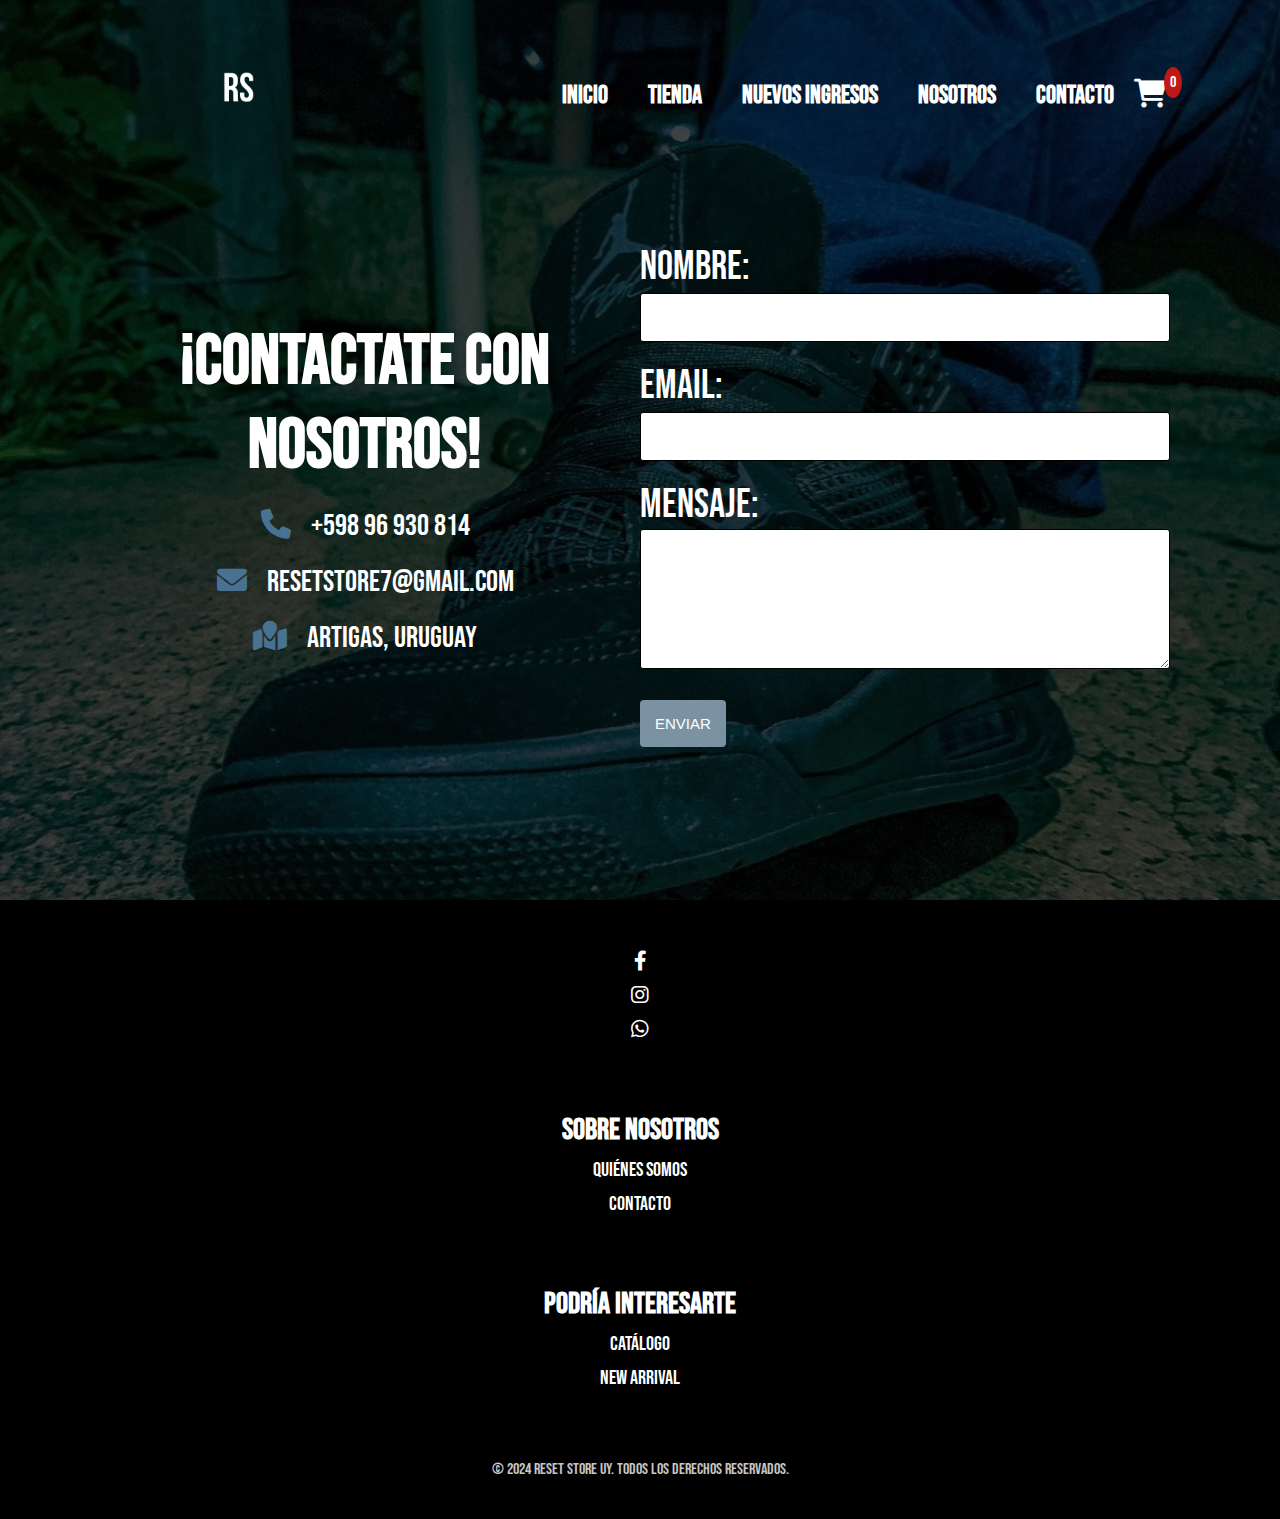
==== pages/contacto.html @ 3ccd3a62 "Primer commit" ====
<!DOCTYPE html>
<html lang="es">

<head>

    <meta charset="UTF-8">
    <meta name="viewport" content="width=device-width, initial-scale=1.0">

    <!-- google fonts que voy a utilizar para la página -->

    <link rel="preconnect" href="https://fonts.googleapis.com">
    <link rel="preconnect" href="https://fonts.gstatic.com" crossorigin>
    <link href="https://fonts.googleapis.com/css2?family=Bebas+Neue&family=Poppins:wght@300;400;700&display=swap" rel="stylesheet">

    <!-- font awesome desde el CDN -->

    <link rel="stylesheet" href="https://cdnjs.cloudflare.com/ajax/libs/font-awesome/6.0.0-beta3/css/all.min.css">

    <!-- link de mi css -->

    <link rel="stylesheet" href="../css/styles.css">

    <!-- link de mi css responsive -->

    <link rel="stylesheet" href="./css/responsive.css">

    <!-- link de mi script -->

    <script defer src="../js/script.js"></script>

    <title> Contáctanos </title>

</head>

<body>

    <!-- banner principal -->

    <header class="header">

        <!-- logo -->

        <div class="menu container"> 
            
            <a href="../index.html"> 
                <img src="../img/img-logo-reset-store.png" width="185px" alt="Logo de nombre Reset Store, en color blanco que identifica el logotipo de la marca"> <!-- el alt de la img se completa con la descripción más acertada/completa de la img -->
            </a>

            <input type="checkbox" id="menu">
            <label for="menu">
            <img src="../img/img-menu.png" class="menu-icono" alt="">
            </label>

            <!-- menú de navegación --> 

            <nav class="navbar">

                <!-- lista desordenada -->
                
                <ul>
                    <li>
                        <!-- enlace Inicio -->
                        <a href="../index.html"> Inicio </a>
                    </li>
    
                    <li>
                        <!-- enlace Tienda -->
                        <a href="../pages/tienda.html"> Tienda </a>
                    </li>
    
                    <li>
                        <!-- enlace Nuevos ingresos -->
                        <a href="../pages/nuevos-ingresos.html"> NUEVOS INGRESOS </a>
                    </li>
    
                    <li>
                        <!-- enlace Nosotros -->
                        <a href="../pages/nosotros.html"> Nosotros </a>
                    </li>
    
                    <li>
                        <!-- enlace Contacto -->
                        <a href="../pages/contacto.html"> Contacto </a>
                    </li>
                </ul>

                <div class="cart-icon-container">

                    <!-- ícono del carrito -->
        
                        <i id="cart-icon" class="fas fa-shopping-cart"></i>
                        <span id="cart-count"> 0 </span>
                </div>

            </nav>

        </div>

        <div class="header-content-contacto container">

            <!-- contenido principal del html -->

            <main>

                <div class="container-form">

                    <div class="info-form">

                        <h1 class="titulo-contacto"> ¡Contactate con nosotros! </h1>
    
                        <a href="https://api.whatsapp.com/message/IIT5YAPW5GZEE1?autoload=1&app_absent=0"> <i class="fa fa-phone"> </i> +598 96 930 814 </a>
    
                        <a href=""> <i class="fa fa-envelope"> </i> resetstore7@gmail.com </a>
    
                        <a href="https://maps.app.goo.gl/jK5aQZffdUs1JpQx5"> <i class="fa fa-map-marked"> </i> Artigas, Uruguay </a>
    
                    </div>
    
            
                    <!-- formulario de contacto -->
            
                    <form action="/submit" method="post">

                        <label class="nombre-formulario" for="nombre">Nombre:</label>
                        <input class="text-area-nombre" type="text" name="" id="">
            
                        <label class="email-formulario" for="email">Email:</label>
                        <input class="text-area-email" type="email" name="" id="">
            
                        <label class="mensaje-formulario" for="mensaje">Mensaje:</label>
                        <textarea class="text-area-mensaje" name="mensaje" id="mensaje"></textarea>
            
                        <input class="enviar-formulario" type="submit" value="Enviar">

                    </form>

                </div>

            </main>    
        
        </div>

    </header>
       
    <!-- pie de página -->

    <footer class="footer">

        <div class="footer-content container">

            <!-- nuestras redes sociales -->

            <div class="reset-store-social-media">
                <ul>
                    <li><a href="https://www.facebook.com/Resetstor3?mibextid=ZbWKwL" target="_blank"><i class="fab fa-facebook-f"></i></a></li>
                    <li><a href="https://www.instagram.com/resetstor3/" target="_blank"><i class="fab fa-instagram"></i></a></li>
                    <li><a href="https://api.whatsapp.com/message/IIT5YAPW5GZEE1?autoload=1&app_absent=0" target="_blank"><i class="fab fa-whatsapp"></i></a></li>
                </ul>
            </div>
    
            <!-- información de Reset Store -->

            <div class="reset-store-info">
                <h3> Sobre Nosotros </h3>
                <ul>
                    <li><a href="../pages/nosotros.html"> Quiénes somos </a></li>
                    <li><a href="../pages/contacto.html"> Contacto </a></li>
                </ul>
            </div>

            <!-- apartado de otros datos de interés para el usuario -->

            <div class="reset-store-you">
                <h3> Podría interesarte </h3>
                <ul>
                    <li><a href="../pages/tienda.html"> Catálogo </a></li>
                    <li><a href="../pages/nuevos-ingresos.html"> New arrival </a></li>
                </ul>
            </div>


            <!-- todos los derechos reservados -->

            <div class="reset-store-copyright">
                <p>&copy; 2024 Reset Store UY. Todos los derechos reservados. </p>
            </div>

        </div>

    </footer>

</body>

</html>
---- css/styles.css ----
/* Reset de CSS */

* {
    margin: 0;
    padding: 0;
    box-sizing: border-box;
    text-decoration: none;
    list-style: none;
}

/* Selector + propiedad + valor 
  
      selector{
          propiedad: valor;
      }
  
*/

/* aplicar estilos para el body general */

body {
    justify-content: center; 
    align-items: center;
    text-align: center;
    font-family: "Bebas Neue", sans-serif;
    font-weight: 400;
    font-style: normal;
    min-height: 100vh;
}









/* estilos para el menú */

.menu {
    position: absolute;
    top: 0;
    left: 0;
    right: 0;
    display: flex;
    align-items: center;
    justify-content: space-around;
}

.menu .navbar ul li {
    position: relative;
    float: left;
}

.menu .navbar ul li a {
    font-size: 25px;
    padding: 20px;
    color: #FFFFFF;
    display: block;
    font-weight: 700;
}

.menu .navbar ul li a:hover {
    color: #7B92A2;
}

#menu {
    display: none;
}

.menu-icono {
    width: 30px;
}

.menu label {
    cursor: pointer;
    display: none;
}










/* estilos para el container */

.container {
    max-width: 1200px;
    margin: 0 auto;
}











/* estilos para el carrito de compras */

.cart-icon-container { 
    position: relative;
    display: flex;
    margin: 20px;
    justify-content: space-between;
    align-items: center;
}

.cart-icon-container a span {
    left: 25px;
    margin: 4px;
    padding: 5px;
    border-radius: 5px 5px 5px 5px;
}

#cart-icon {
    font-size: 1.8rem;
    color: white;
    cursor: pointer;
}

#cart-count {
    position: absolute;
    top: -13px;
    right: -48px;
    background-color: rgb(192, 23, 23);
    color: white;
    border-radius: 90%;
    padding: 6px;
    font-size: 1rem;
}

/* estilos para el carrito de compras - interacción; agregar, sacar productos, etc */

.contenedor-carrito {
    width: 400px;
    height: auto;
    background-color: rgb(0, 0, 0);
    position: absolute ;
    top: 80px;
    right: 10px;
    display: none;
    border-radius: 10px;
}

.contenedor-carrito .mostrar-carrito {
    display: block;
}

.listado-carrito {
    width: 100%;
    border-radius: 10px;
    overflow: hidden;
}

.info-carrito {
    width: 100%;
    height: 100px;
    display: flex;
    border-bottom: 2px solid gray;
}

.foto-carrito {
    width: 80px;
    height: 80%;
    display: block;
    margin: auto;
}

.foto-carrito img {
    width: 100%;
    height: 90%;
    padding-top: 3px;
    object-fit: contain;
}

.titulo-carrito {
    width: 270px;
    height: 100%;
    margin: auto;
    display: flex;
    flex-direction: column;
    align-items: center;
    justify-content: center;
}

.articulo {
    font-size: 20px;
    text-align: center;
    margin-bottom: 10px;
    color: #FFFFFF;
}

.precio {
    font-size: 20px;
    margin-right: 10px;
    color: #FFFFFF;
}

.cantidad {
    font-size: 15px;
    width: 45px;
    padding: 3px;
}

.quitar-articulo {
    width: 40px;
    min-height: 40px;
    display: block;
    padding: 5px;
    cursor: pointer;
    margin-right: 20px;
    margin: auto;
}

.quitar-articulo img {
    width: 100%;
    height: 100%;
    border-radius: 50px;
    filter: invert(1);
}

.quitar-articulo img:hover {
    background-color: rgba(0,0,0,0.2);
}

.total-carrito {
    display: flex;
    justify-content: center;
    align-items: center;
    margin-top: 5px;
    padding-bottom: 10px;
    color: #FFFFFF;

}

.proceder-pago {
    display: flex;
    justify-content: center;
    margin-top: 5px;
    padding-bottom: 10px;
}

.proceder-pago a {
    font-size: 17px;
    margin-top: 5px;
    color: #FFFFFF;
}













/* estilos para el header */

.header {
    background-image: linear-gradient(rgba(0,0,0,0.7), rgba(0,0,0,0.7)), url(../img/img-bg-index.jpg);
    background-position: center bottom;
    background-repeat: no-repeat;
    background-size: cover;
    min-height: 100vh;
    display: flex;
    align-items: center;
    justify-content: center;
    text-align: center;
}

/* estilos para el cotnenido del header - index */

.header-content-index {
    color: #FFFFFF;
}

.header-content-index h1 {
    font-size: 70px;
}

.header-content-index p {
    font-size: 35px;
    padding: 25px 40px;
    margin-bottom: 10px;
    display: grid;
}

/* estilos para el contenido del header - tienda */

.header-content-tienda {
    color: #FFFFFF;
    font-size: 35px;
    margin-bottom: 10px;
    padding: 25px 40px;
}

/* estilos para el contenido del header - nuevos ingresos */

.header-content-new {
    color: #FFFFFF;
}

.header-content-new h1 {
    font-size: 70px;
}

.header-content-new .subtitulo-nuevos-ingresos {
    font-size: 35px;
}

/* estilos para el contenido del header - nosotros */

.header-content-nosotros {
    display: flex;
    flex-direction: column;
    gap: 20px;
    color: #FFFFFF;
    justify-content: center; 
    align-items: center; 
    text-align: center;
}

.header-content-nosotros h1 {
    font-size: 70px;
}

.header-content-nosotros p {
    font-size: 35px;
}

/* estilos para el contenido del header - contacto */

.header-content-contacto {
    color: #FFFFFF;
    font-size: 35px;
}











/* estilos del apartado de destacados - index */

.destacados {
    display: grid; /* la clase .destacados utiliza CSS Grid para organizar los productos en un número variable de columnas */
    grid-template-columns: repeat(auto-fill, minmax(250px, 1fr)); /* utilización de grid, esto permite que las tarjetas de productos se ajusten a diferentes tamaños de pantalla */
    gap: 20px;
    padding: 20px;
    justify-items: center;
}

.titulo-destacados {
   font-size: 2rem;
   text-align: center;
   margin-bottom: 20px;
}

/* estilos de cada producto de la sección de destacados */

.producto {
    background-color: white;
    border-radius: 8px;
    box-shadow: 0 4px 8px rgba(0, 0, 0, 0.1);
    overflow: hidden;
    text-align: center;
    transition: transform 0.3s ease, box-shadow 0.3s ease;
    width: 100%;
}

.producto img {
    width: 100%;
    height: 200px;
    object-fit: cover;
}

/* título del producto */

.producto h3 {
    font-size: 1.80rem;
    margin: 15px 0;
}

/* precio del producto */

.producto .precio {
    font-size: 1.55rem;
    padding: 10px;
    color: #000000;
    font-weight: bold;
}

/* botón de compra del producto */

.producto .comprar {
    background-color: #487292;
    color: white;
    border: none;
    padding: 10px;
    width: 100%;
    font-size: 1.20rem;
    cursor: pointer;
    transition: background-color 0.3s;
}

.producto .comprar:hover {
    background-color: #1c71aa;
}

/* efecto al pasar el ratón sobre un producto de la sección de destacados - index */

.producto:hover {
    transform: translateY(-5px);
    box-shadow: 0 8px 16px rgba(0, 0, 0, 0.15);
}











/* estilo para el formulario de contacto - contacto */

.container-form {
    width: 100%;
    padding: 20px;
    max-width: 1100px;
    margin: auto;
    display: flex;
    justify-content: space-between; 
    align-items: center; 
    gap: 20px;
    margin-top: 90px;
}

.container-form h1 {
    margin-bottom: 15px;
}

.container-form a {
    font-size: 30px;
    display: inline-block;
    text-decoration: none;
    width: 100%;
    margin-bottom: 15px;
    color: #FFFFFF;
    font-weight: 500;
}

.container-form a i {
    color:#487292;
    margin-right: 15px;
}

.container-form form .text-area-nombre, .text-area-email, .text-area-mensaje {
    width: 100%;
    padding: 15px 10px;
    font-size: 15px;
    border: 1px solid;
    margin-bottom: 20px;
    border-radius: 3px;
    outline: 0px;
}

.container-form form .text-area-mensaje {
    max-width: 530px;
    min-width: 530px;
    min-height: 140px;
    max-height: 150px;
}

.container-form .enviar-formulario {
    display: flex;
    color: #FFFFFF;
    font-size: 15px;
    text-transform: uppercase;
    padding: 15px;
    border: none;
    outline: 0px;
    background: #7B92A2;
    color: #FFFFFF;
    border-radius: 4px;
    cursor: pointer;
    transition: all 300ms ease;
}

.container-form .enviar-formulario:hover {
    background: #000000;
}

.nombre-formulario {
    display: flex;
    color: #FFFFFF;
    font-size: 40px;
}

.email-formulario {
    display: flex;
    color: #FFFFFF;
    font-size: 40px;
}

.mensaje-formulario {
    display: flex;
    color: #FFFFFF;
    font-size: 40px;
}













/* estilos para el main - apartado inicio */

main .titulo-inicio {
    font-size: 55px;
    margin: 20px;
    padding: 20px;
    text-align: center;
}

main .texto {
    font-size: 35px;
    margin: 10px 10px;
    padding: 30px;
    text-align: center;
}

main .subtitulo-inicio {
    font-size: 35px;
    margin: 10px;
    padding: 10px;
    text-align: center;
}











/* estilos para la línea divisoria del index */

.linea {
    width: 50%; /* el width define el tamaño de la línea (50% del contenedor padre) */
    height: 2px; /* grosor de la línea */
    background-color: #BEC0BF; /* color de la línea */
    margin: 20px auto; /* el margin centra la línea y añade espacio arriba y abajo */
}













/* estilos para el main - apartado nosotros */

.texto-nosotros {
    padding: 80px;
    color: #000000;
    font-size: 30px;
    text-align: center;
}

.nosotros-info {
    margin: 70px;
}

.nosotros-info h2 {
    padding: 10px;
    color: #7B92A2;
}

.nosotros-info h3 {
    padding: 10px;
}

.nosotros-info img {
    padding: 10px;
}

.nosotros-info a {
    padding: 20px;
    color: #000000;
}

.nosotros-info a i {
    padding: 13px;
    text-decoration: none;
    color: #000000;
}

.texto-nosotros .nosotros-info a i:hover {
    color: #7B92A2;
}

.texto-nosotros .nosotros-info a:hover {
    color: #7B92A2;
}

















/* estilos para el main - apartado nuevos ingresos */

.new-arrival-container {
    display: grid;
    grid-template-rows: auto 1fr; /* la primera fila para el texto, la segunda para la imagen */
    justify-items: center; /* centramos el contenido horizontalmente */
    row-gap: 20px; /* le añade espacio entre el texto y la imagen */
}

.txt-new-arrival {
    text-align: center;
    padding: 10px;
}

.img-new-arrival-general {
    width: 100%; /* el width ajusta el tamaño de la imagen */
    max-width: 500px; /* limita el tamaño máximo de la imagen */
    margin-top: 20px; /* añade un margen para separar la imagen del texto */
}

.titulo-nuevos-ingresos {
    font-size: 45px;
    margin: 30px;
}












/* estilos del apartado de tienda/catálogo */

.catalogo {
    display: grid; /* la clase .destacados utiliza CSS Grid para organizar los productos en un número variable de columnas */
    grid-template-columns: repeat(auto-fill, minmax(250px, 1fr)); /* utilización de grid, esto permite que las tarjetas de productos se ajusten a diferentes tamaños de pantalla */
    gap: 20px;
    padding: 20px;
    justify-items: center;
}

/* estilos de cada producto - catálogo */

.producto-catalogo {
    background-color: white;
    border-radius: 8px;
    box-shadow: 0 4px 8px rgba(0, 0, 0, 0.1);
    overflow: hidden;
    text-align: center;
    transition: transform 0.3s ease, box-shadow 0.3s ease;
    width: 100%;
}

.producto-catalogo img {
    width: 100%;
    height: 200px;
    object-fit: cover;
}

/* título del producto - catálogo */

.producto-catalogo h3 {
    font-size: 1.80rem;
    margin: 15px 0;
}

/* precio del producto - catálogo */

.producto-catalogo .precio-catalogo {
    font-size: 1.55rem;
    padding: 10px;
    color: #000000;
    font-weight: bold;
}

/* botón de compra - catálogo */

.producto-catalogo .comprar {
    background-color: #487292;
    color: white;
    border: none;
    padding: 10px;
    width: 100%;
    font-size: 1.20rem;
    cursor: pointer;
    transition: background-color 0.3s;
}

.producto-catalogo .comprar:hover {
    background-color: #1c71aa;
}

/* efecto al pasar el ratón sobre un producto - catálogo */

.producto-catalogo:hover {
    transform: translateY(-5px);
    box-shadow: 0 8px 16px rgba(0, 0, 0, 0.15);
}















/* estilo del pie de página */

.footer {
    background-color: #000000;
    color: #ffffff;
    text-align: center;
    padding: 10px;
}

.footer-content { /* utilización de grid */
    display: grid;
    grid-template-columns: 1fr; /* un solo bloque (columna) */
    align-items: center;
    justify-items: center; /* centra los div horizontalmente */
}







/* ruta de especificidad social media/info/you */

.reset-store-social-media {
    margin: 20px;
    padding: 10px;
}

.reset-store-info {
    margin: 20px;
    padding: 10px;
}

.reset-store-you {
    margin: 20px;
    padding: 10px;
}

/* ruta de especificidad you h3/social media h3 */

.reset-store-you h3 {
    font-size: 30px;
    margin-bottom: 10px;
}

.reset-store-info h3 {
    font-size: 30px;
    margin-bottom: 10px;
}

/* ruta de especificidad you ul/info ul/social media ul */

.reset-store-you ul {
    list-style: none;
    justify-content: center;
    padding: 0;
}

.reset-store-info ul {
    list-style: none;
    justify-content: center;
    padding: 0;
}

.reset-store-social-media ul {
    list-style: none;
    justify-content: center;
    padding: 0;
}

/* ruta de especificidad social media ul li/info ul li/you ul li */

.reset-store-social-media ul li {
    margin: 10px 0;
}

.reset-store-info ul li {
    margin: 10px 0;
}

.reset-store-you ul li {
    margin: 10px 0;
}

/* ruta social media ul li a/info ul li a/you ul li a */

.reset-store-social-media ul li a {
    color: #fff;
    text-decoration: none;
    font-size: 20px;
    transition: color 0.3s;
}

.reset-store-info ul li a {
    color: #fff;
    text-decoration: none;
    font-size: 20px;
    transition: color 0.3s;
}

.reset-store-you ul li a {
    color: #fff;
    text-decoration: none;
    font-size: 20px;
    transition: color 0.3s;
}

/* ruta you ul li a:hover/info ul li a:hover/social media ul li a:hover */

.reset-store-you ul li a:hover {
    color: #7B92A2;
}

.reset-store-info ul li a:hover {
    color: #7B92A2;
}

.reset-store-social-media ul li a:hover {
    color: #7B92A2;
}

/* ruta de especificidad social media a */

.reset-store-social-media a {
    font-size: 1.5rem;
    margin: 0 10px;
    transition: color 0.3s;
}

/* ruta de especificidad social media a:hover */

.reset-store-social-media a:hover {
    color: #7B92A2;
}

/* ruta de especificidad copyright */

.reset-store-copyright {
    margin: 20px;
    font-size: 1rem;
    padding: 10px;
}

/* ruta de especificidad copyright p */

.reset-store-copyright p {
    color: #c5c5c5;
}
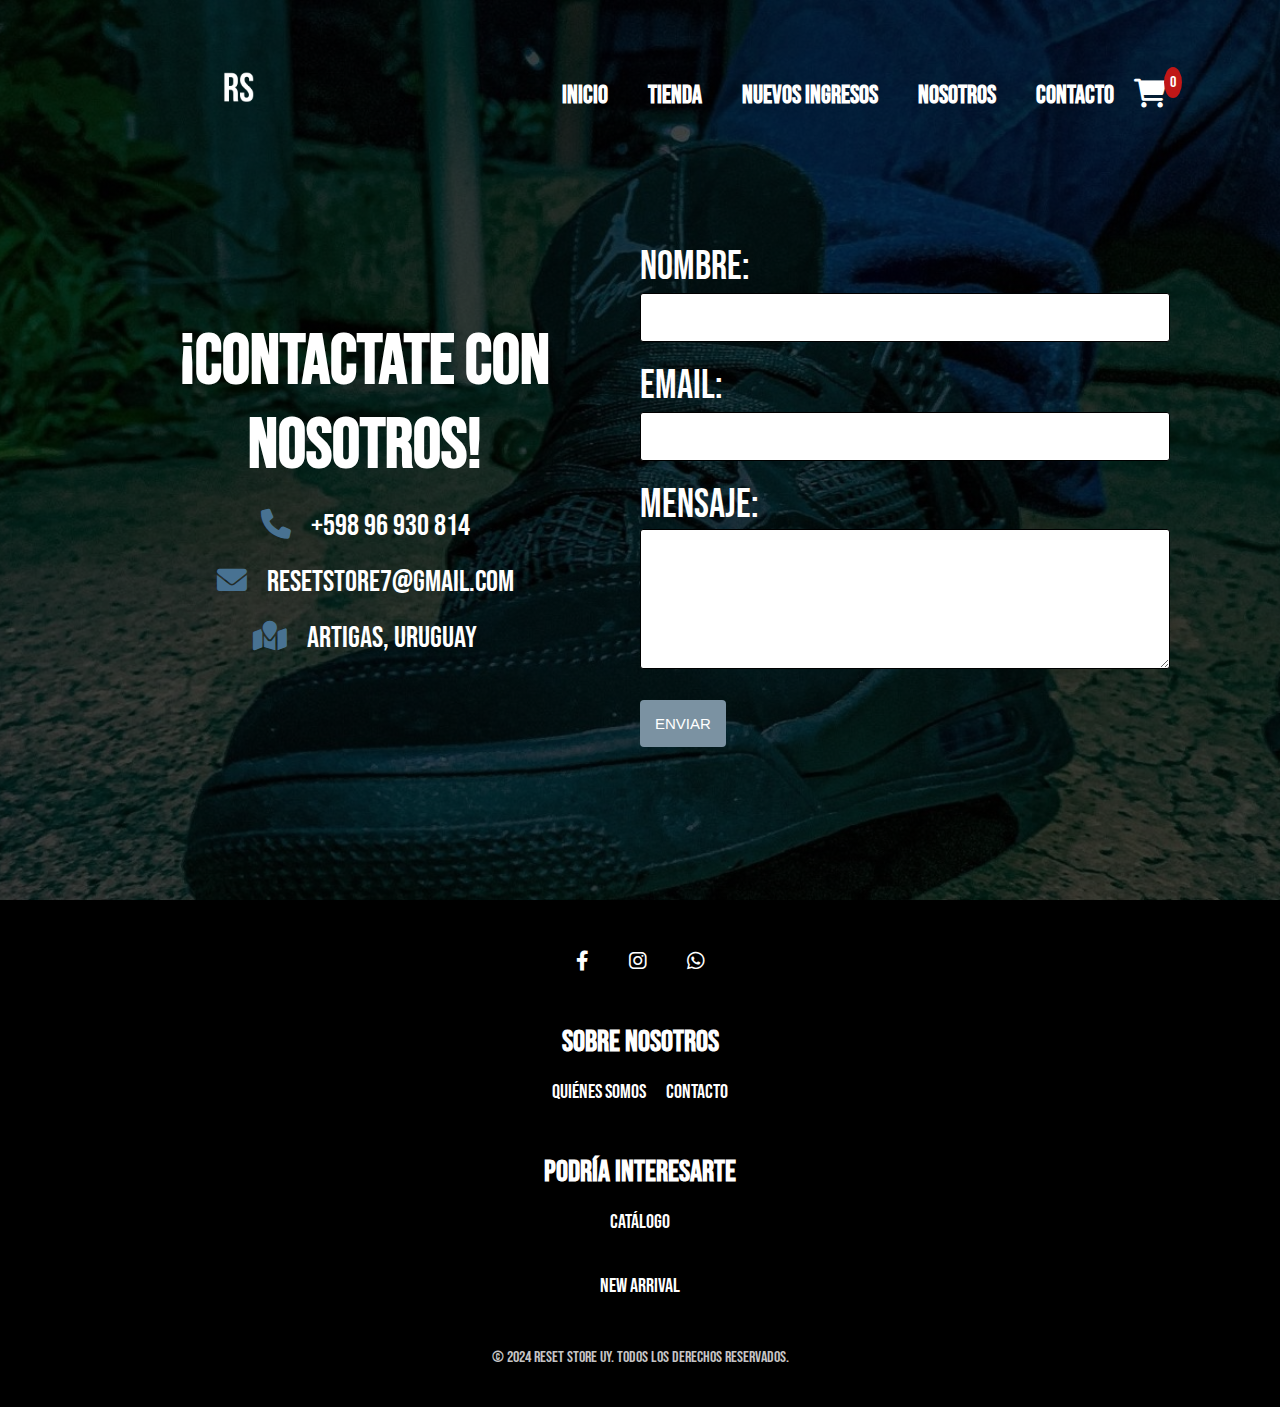
==== commit d245bbd3: "Realicé los últimos retoques que faltaban, acomodé la interfaz mobile que tiraba errores, ajusté y r" ====
--- a/pages/contacto.html
+++ b/pages/contacto.html
@@ -22,7 +22,7 @@
 
     <!-- link de mi css responsive -->
 
-    <link rel="stylesheet" href="./css/responsive.css">
+    <link rel="stylesheet" href="../css/responsive.css">
 
     <!-- link de mi script -->
 
@@ -40,15 +40,17 @@
 
         <!-- logo -->
 
-        <div class="menu container"> 
+        <div class="menu-contacto container"> 
             
             <a href="../index.html"> 
                 <img src="../img/img-logo-reset-store.png" width="185px" alt="Logo de nombre Reset Store, en color blanco que identifica el logotipo de la marca"> <!-- el alt de la img se completa con la descripción más acertada/completa de la img -->
             </a>
 
-            <input type="checkbox" id="menu">
-            <label for="menu">
-            <img src="../img/img-menu.png" class="menu-icono" alt="">
+            <!-- menú hamburguesa -->
+
+            <input type="checkbox" id="menu-contacto">
+            <label for="menu-contacto">
+                <img src="../img/img-menu.png" class="menu-icono-contacto" alt="">
             </label>
 
             <!-- menú de navegación --> 
@@ -118,21 +120,25 @@
     
             
                     <!-- formulario de contacto -->
-            
-                    <form action="/submit" method="post">
-
-                        <label class="nombre-formulario" for="nombre">Nombre:</label>
-                        <input class="text-area-nombre" type="text" name="" id="">
-            
-                        <label class="email-formulario" for="email">Email:</label>
-                        <input class="text-area-email" type="email" name="" id="">
-            
-                        <label class="mensaje-formulario" for="mensaje">Mensaje:</label>
-                        <textarea class="text-area-mensaje" name="mensaje" id="mensaje"></textarea>
-            
-                        <input class="enviar-formulario" type="submit" value="Enviar">
-
-                    </form>
+
+                    <div class="info-form">
+
+                        <form action="/submit" method="post">
+
+                            <label class="nombre-formulario" for="nombre">Nombre:</label>
+                            <input class="text-area-nombre" type="text" name="" id="">
+                
+                            <label class="email-formulario" for="email">Email:</label>
+                            <input class="text-area-email" type="email" name="" id="">
+                
+                            <label class="mensaje-formulario" for="mensaje">Mensaje:</label>
+                            <textarea class="text-area-mensaje" name="mensaje" id="mensaje"></textarea>
+                
+                            <input class="enviar-formulario" type="submit" value="Enviar">
+    
+                        </form>
+
+                    </div>
 
                 </div>
 
--- a/css/styles.css
+++ b/css/styles.css
@@ -1,925 +1,920 @@
-/* Reset de CSS */
+@charset "UTF-8";
+/* reset de CSS */
 
 * {
-    margin: 0;
-    padding: 0;
-    box-sizing: border-box;
-    text-decoration: none;
-    list-style: none;
-}
-
-/* Selector + propiedad + valor 
-  
-      selector{
-          propiedad: valor;
-      }
-  
-*/
-
-/* aplicar estilos para el body general */
+  margin: 0;
+  padding: 0;
+  box-sizing: border-box;
+  text-decoration: none;
+  list-style: none;
+}
+
+/* estilos globales */
 
 body {
-    justify-content: center; 
-    align-items: center;
-    text-align: center;
-    font-family: "Bebas Neue", sans-serif;
-    font-weight: 400;
-    font-style: normal;
-    min-height: 100vh;
-}
-
-
-
-
-
-
-
-
-
-/* estilos para el menú */
-
-.menu {
-    position: absolute;
-    top: 0;
-    left: 0;
-    right: 0;
-    display: flex;
-    align-items: center;
-    justify-content: space-around;
-}
-
-.menu .navbar ul li {
-    position: relative;
-    float: left;
-}
-
-.menu .navbar ul li a {
-    font-size: 25px;
-    padding: 20px;
-    color: #FFFFFF;
-    display: block;
-    font-weight: 700;
-}
-
-.menu .navbar ul li a:hover {
-    color: #7B92A2;
-}
-
-#menu {
-    display: none;
-}
-
-.menu-icono {
-    width: 30px;
-}
-
-.menu label {
-    cursor: pointer;
-    display: none;
-}
-
-
-
-
-
-
-
-
-
-
-/* estilos para el container */
+  justify-content: center;
+  align-items: center;
+  text-align: center;
+  font-family: "Bebas Neue", sans-serif;
+  font-weight: 400;
+  font-style: normal;
+  min-height: 100vh;
+}
+
+/* menú index */
+
+.menu-index {
+  position: absolute;
+  top: 0;
+  left: 0;
+  right: 0;
+  display: flex;
+  align-items: center;
+  justify-content: space-around;
+}
+
+.menu-index .navbar ul li {
+  position: relative;
+  float: left;
+}
+
+.menu-index .navbar ul li a {
+  font-size: 25px;
+  padding: 20px;
+  color: #fff;
+  display: block;
+  font-weight: 700;
+}
+
+.menu-index .navbar ul li a:hover {
+  color: #7b92a2;
+}
+
+#menu-index {
+  display: none;
+}
+
+.menu-icono-index {
+  width: 30px;
+}
+
+.menu-index label {
+  cursor: pointer;
+  display: none;
+}
+
+/* menú tienda */
+
+.menu-tienda {
+  position: absolute;
+  top: 0;
+  left: 0;
+  right: 0;
+  display: flex;
+  align-items: center;
+  justify-content: space-around;
+}
+
+.menu-tienda .navbar ul li {
+  position: relative;
+  float: left;
+}
+
+.menu-tienda .navbar ul li a {
+  font-size: 25px;
+  padding: 20px;
+  color: #fff;
+  display: block;
+  font-weight: 700;
+}
+
+.menu-tienda .navbar ul li a:hover {
+  color: #7b92a2;
+}
+
+#menu-tienda {
+  display: none;
+}
+
+.menu-icono-tienda {
+  width: 30px;
+}
+
+.menu-tienda label {
+  cursor: pointer;
+  display: none;
+}
+
+/* menú new arrival/nuevos ingresos */
+
+.menu-new-arrival {
+  position: absolute;
+  top: 0;
+  left: 0;
+  right: 0;
+  display: flex;
+  align-items: center;
+  justify-content: space-around;
+}
+
+.menu-new-arrival .navbar ul li {
+  position: relative;
+  float: left;
+}
+
+.menu-new-arrival .navbar ul li a {
+  font-size: 25px;
+  padding: 20px;
+  color: #fff;
+  display: block;
+  font-weight: 700;
+}
+
+.menu-new-arrival .navbar ul li a:hover {
+  color: #7b92a2;
+}
+
+#menu-new-arrival {
+  display: none;
+}
+
+.menu-icono-new-arrival {
+  width: 30px;
+}
+
+.menu-new-arrival label {
+  cursor: pointer;
+  display: none;
+}
+
+/* menú nosotros */
+
+.menu-nosotros {
+  position: absolute;
+  top: 0;
+  left: 0;
+  right: 0;
+  display: flex;
+  align-items: center;
+  justify-content: space-around;
+}
+
+.menu-nosotros .navbar ul li {
+  position: relative;
+  float: left;
+}
+
+.menu-nosotros .navbar ul li a {
+  font-size: 25px;
+  padding: 20px;
+  color: #fff;
+  display: block;
+  font-weight: 700;
+}
+
+.menu-nosotros .navbar ul li a:hover {
+  color: #7b92a2;
+}
+
+#menu-nosotros {
+  display: none;
+}
+
+.menu-icono-nosotros {
+  width: 30px;
+}
+
+.menu-nosotros label {
+  cursor: pointer;
+  display: none;
+}
+
+/* menú contacto */
+
+.menu-contacto {
+  position: absolute;
+  top: 0;
+  left: 0;
+  right: 0;
+  display: flex;
+  align-items: center;
+  justify-content: space-around;
+}
+
+.menu-contacto .navbar ul li {
+  position: relative;
+  float: left;
+}
+
+.menu-contacto .navbar ul li a {
+  font-size: 25px;
+  padding: 20px;
+  color: #fff;
+  display: block;
+  font-weight: 700;
+}
+
+.menu-contacto .navbar ul li a:hover {
+  color: #7b92a2;
+}
+
+#menu-contacto {
+  display: none;
+}
+
+.menu-icono-contacto {
+  width: 30px;
+}
+
+.menu-contacto label {
+  cursor: pointer;
+  display: none;
+}
+
+/* container */
 
 .container {
-    max-width: 1200px;
-    margin: 0 auto;
-}
-
-
-
-
-
-
-
-
-
-
-
-/* estilos para el carrito de compras */
-
-.cart-icon-container { 
-    position: relative;
-    display: flex;
-    margin: 20px;
-    justify-content: space-between;
-    align-items: center;
-}
-
+  max-width: 1200px;
+  margin: 0 auto;
+}
+
+/* carrito de compras */
+
+.cart-icon-container {
+  position: relative;
+  display: flex;
+  margin: 20px;
+  justify-content: space-between;
+  align-items: center;
+}
 .cart-icon-container a span {
-    left: 25px;
-    margin: 4px;
-    padding: 5px;
-    border-radius: 5px 5px 5px 5px;
+  left: 25px;
+  margin: 4px;
+  padding: 5px;
+  border-radius: 5px;
 }
 
 #cart-icon {
-    font-size: 1.8rem;
-    color: white;
-    cursor: pointer;
+  font-size: 1.8rem;
+  color: white;
+  cursor: pointer;
 }
 
 #cart-count {
-    position: absolute;
-    top: -13px;
-    right: -48px;
-    background-color: rgb(192, 23, 23);
-    color: white;
-    border-radius: 90%;
-    padding: 6px;
-    font-size: 1rem;
-}
-
-/* estilos para el carrito de compras - interacción; agregar, sacar productos, etc */
+  position: absolute;
+  top: -13px;
+  right: -48px;
+  background-color: rgb(192, 23, 23);
+  color: white;
+  border-radius: 90%;
+  padding: 6px;
+  font-size: 1rem;
+}
 
 .contenedor-carrito {
-    width: 400px;
-    height: auto;
-    background-color: rgb(0, 0, 0);
-    position: absolute ;
-    top: 80px;
-    right: 10px;
-    display: none;
-    border-radius: 10px;
-}
-
-.contenedor-carrito .mostrar-carrito {
-    display: block;
-}
-
-.listado-carrito {
-    width: 100%;
-    border-radius: 10px;
-    overflow: hidden;
-}
-
-.info-carrito {
-    width: 100%;
-    height: 100px;
-    display: flex;
-    border-bottom: 2px solid gray;
-}
-
-.foto-carrito {
-    width: 80px;
-    height: 80%;
-    display: block;
-    margin: auto;
-}
-
-.foto-carrito img {
-    width: 100%;
-    height: 90%;
-    padding-top: 3px;
-    object-fit: contain;
-}
-
-.titulo-carrito {
-    width: 270px;
-    height: 100%;
-    margin: auto;
-    display: flex;
-    flex-direction: column;
-    align-items: center;
-    justify-content: center;
-}
-
-.articulo {
-    font-size: 20px;
-    text-align: center;
-    margin-bottom: 10px;
-    color: #FFFFFF;
-}
-
-.precio {
-    font-size: 20px;
-    margin-right: 10px;
-    color: #FFFFFF;
-}
-
-.cantidad {
-    font-size: 15px;
-    width: 45px;
-    padding: 3px;
-}
-
-.quitar-articulo {
-    width: 40px;
-    min-height: 40px;
-    display: block;
-    padding: 5px;
-    cursor: pointer;
-    margin-right: 20px;
-    margin: auto;
-}
-
-.quitar-articulo img {
-    width: 100%;
-    height: 100%;
-    border-radius: 50px;
-    filter: invert(1);
-}
-
-.quitar-articulo img:hover {
-    background-color: rgba(0,0,0,0.2);
-}
-
-.total-carrito {
-    display: flex;
-    justify-content: center;
-    align-items: center;
-    margin-top: 5px;
-    padding-bottom: 10px;
-    color: #FFFFFF;
-
-}
-
-.proceder-pago {
-    display: flex;
-    justify-content: center;
-    margin-top: 5px;
-    padding-bottom: 10px;
-}
-
-.proceder-pago a {
-    font-size: 17px;
-    margin-top: 5px;
-    color: #FFFFFF;
-}
-
-
-
-
-
-
-
-
-
-
-
-
-
-/* estilos para el header */
+  width: 400px;
+  background-color: rgb(0, 0, 0);
+  position: absolute;
+  top: 80px;
+  right: 10px;
+  display: none;
+  border-radius: 10px;
+}
+
+.contenedor-carrito.mostrar-carrito {
+  display: block;
+}
+
+.contenedor-carrito .listado-carrito {
+  width: 100%;
+  border-radius: 10px;
+  overflow: hidden;
+}
+
+.contenedor-carrito .info-carrito {
+  width: 100%;
+  height: 100px;
+  display: flex;
+  border-bottom: 2px solid gray;
+}
+
+.contenedor-carrito .info-carrito .foto-carrito {
+  width: 80px;
+  height: 80%;
+  display: block;
+  margin: auto;
+}
+
+.contenedor-carrito .info-carrito .foto-carrito img {
+  width: 100%;
+  height: 90%;
+  padding-top: 3px;
+  object-fit: contain;
+}
+
+.contenedor-carrito .info-carrito .titulo-carrito {
+  width: 270px;
+  height: 100%;
+  margin: auto;
+  display: flex;
+  flex-direction: column;
+  align-items: center;
+  justify-content: center;
+}
+
+.contenedor-carrito .info-carrito .titulo-carrito .articulo {
+  font-size: 20px;
+  text-align: center;
+  margin-bottom: 10px;
+  color: #fff;
+}
+
+.contenedor-carrito .info-carrito .titulo-carrito .precio {
+  font-size: 20px;
+  margin-right: 10px;
+  color: #fff;
+}
+
+.contenedor-carrito .info-carrito .cantidad {
+  font-size: 15px;
+  width: 45px;
+  padding: 3px;
+}
+
+.contenedor-carrito .info-carrito .quitar-articulo {
+  width: 40px;
+  min-height: 40px;
+  padding: 5px;
+  cursor: pointer;
+  margin-right: 20px;
+  margin: auto;
+
+}
+.contenedor-carrito .info-carrito .quitar-articulo img {
+  width: 100%;
+  height: 100%;
+  border-radius: 50px;
+  filter: invert(1);
+}
+
+.contenedor-carrito .info-carrito .quitar-articulo img:hover {
+  background-color: rgba(0, 0, 0, 0.2);
+}
+
+/* header */
 
 .header {
-    background-image: linear-gradient(rgba(0,0,0,0.7), rgba(0,0,0,0.7)), url(../img/img-bg-index.jpg);
-    background-position: center bottom;
-    background-repeat: no-repeat;
-    background-size: cover;
-    min-height: 100vh;
-    display: flex;
-    align-items: center;
-    justify-content: center;
-    text-align: center;
-}
-
-/* estilos para el cotnenido del header - index */
+  background-image: linear-gradient(rgba(0, 0, 0, 0.7), rgba(0, 0, 0, 0.7)), url(../img/img-bg-index.jpg);
+  background-position: center bottom;
+  background-repeat: no-repeat;
+  background-size: cover;
+  min-height: 100vh;
+  display: flex;
+  align-items: center;
+  justify-content: center;
+  text-align: center;
+}
 
 .header-content-index {
-    color: #FFFFFF;
+  color: #fff;
 }
 
 .header-content-index h1 {
-    font-size: 70px;
+  font-size: 70px;
 }
 
 .header-content-index p {
-    font-size: 35px;
-    padding: 25px 40px;
-    margin-bottom: 10px;
-    display: grid;
+  font-size: 35px;
+  padding: 25px 40px;
+  margin-bottom: 10px;
+  display: grid;
 }
 
 /* estilos para el contenido del header - tienda */
 
 .header-content-tienda {
-    color: #FFFFFF;
-    font-size: 35px;
-    margin-bottom: 10px;
-    padding: 25px 40px;
+  color: #FFFFFF;
+  font-size: 35px;
+  margin-bottom: 10px;
+  padding: 25px 40px;
 }
 
 /* estilos para el contenido del header - nuevos ingresos */
 
 .header-content-new {
-    color: #FFFFFF;
+  color: #FFFFFF;
 }
 
 .header-content-new h1 {
-    font-size: 70px;
+  font-size: 70px;
 }
 
 .header-content-new .subtitulo-nuevos-ingresos {
-    font-size: 35px;
+  font-size: 35px;
 }
 
 /* estilos para el contenido del header - nosotros */
 
 .header-content-nosotros {
-    display: flex;
-    flex-direction: column;
-    gap: 20px;
-    color: #FFFFFF;
-    justify-content: center; 
-    align-items: center; 
-    text-align: center;
+  display: flex;
+  flex-direction: column;
+  gap: 20px;
+  color: #FFFFFF;
+  justify-content: center; 
+  align-items: center; 
+  text-align: center;
 }
 
 .header-content-nosotros h1 {
-    font-size: 70px;
+  font-size: 70px;
 }
 
 .header-content-nosotros p {
-    font-size: 35px;
+  font-size: 35px;
 }
 
 /* estilos para el contenido del header - contacto */
 
 .header-content-contacto {
-    color: #FFFFFF;
-    font-size: 35px;
-}
-
-
-
-
-
-
-
-
-
-
+  color: #FFFFFF;
+  font-size: 35px;
+}
 
 /* estilos del apartado de destacados - index */
 
 .destacados {
-    display: grid; /* la clase .destacados utiliza CSS Grid para organizar los productos en un número variable de columnas */
-    grid-template-columns: repeat(auto-fill, minmax(250px, 1fr)); /* utilización de grid, esto permite que las tarjetas de productos se ajusten a diferentes tamaños de pantalla */
-    gap: 20px;
-    padding: 20px;
-    justify-items: center;
+  display: grid; /* la clase .destacados utiliza CSS Grid para organizar los productos en un número variable de columnas */
+  grid-template-columns: repeat(auto-fill, minmax(250px, 1fr)); /* utilización de grid, esto permite que las tarjetas de productos se ajusten a diferentes tamaños de pantalla */
+  gap: 20px;
+  padding: 20px;
+  justify-items: center;
 }
 
 .titulo-destacados {
-   font-size: 2rem;
-   text-align: center;
-   margin-bottom: 20px;
+ font-size: 2rem;
+ text-align: center;
+ margin-bottom: 20px;
 }
 
 /* estilos de cada producto de la sección de destacados */
 
 .producto {
-    background-color: white;
-    border-radius: 8px;
-    box-shadow: 0 4px 8px rgba(0, 0, 0, 0.1);
-    overflow: hidden;
-    text-align: center;
-    transition: transform 0.3s ease, box-shadow 0.3s ease;
-    width: 100%;
+  background-color: white;
+  border-radius: 8px;
+  box-shadow: 0 4px 8px rgba(0, 0, 0, 0.1);
+  overflow: hidden;
+  text-align: center;
+  transition: transform 0.3s ease, box-shadow 0.3s ease;
+  width: 100%;
 }
 
 .producto img {
-    width: 100%;
-    height: 200px;
-    object-fit: cover;
+  width: 100%;
+  height: 200px;
+  object-fit: cover;
 }
 
 /* título del producto */
 
 .producto h3 {
-    font-size: 1.80rem;
-    margin: 15px 0;
+  font-size: 1.80rem;
+  margin: 15px 0;
 }
 
 /* precio del producto */
 
 .producto .precio {
-    font-size: 1.55rem;
-    padding: 10px;
-    color: #000000;
-    font-weight: bold;
+  font-size: 1.55rem;
+  padding: 10px;
+  color: #000000;
+  font-weight: bold;
 }
 
 /* botón de compra del producto */
 
 .producto .comprar {
-    background-color: #487292;
-    color: white;
-    border: none;
-    padding: 10px;
-    width: 100%;
-    font-size: 1.20rem;
-    cursor: pointer;
-    transition: background-color 0.3s;
+  background-color: #487292;
+  color: white;
+  border: none;
+  padding: 10px;
+  width: 100%;
+  font-size: 1.20rem;
+  cursor: pointer;
+  transition: background-color 0.3s;
 }
 
 .producto .comprar:hover {
-    background-color: #1c71aa;
+  background-color: #1c71aa;
 }
 
 /* efecto al pasar el ratón sobre un producto de la sección de destacados - index */
 
 .producto:hover {
-    transform: translateY(-5px);
-    box-shadow: 0 8px 16px rgba(0, 0, 0, 0.15);
-}
-
-
-
-
-
-
-
-
-
-
+  transform: translateY(-5px);
+  box-shadow: 0 8px 16px rgba(0, 0, 0, 0.15);
+}
 
 /* estilo para el formulario de contacto - contacto */
 
 .container-form {
-    width: 100%;
-    padding: 20px;
-    max-width: 1100px;
-    margin: auto;
-    display: flex;
-    justify-content: space-between; 
-    align-items: center; 
-    gap: 20px;
-    margin-top: 90px;
+  width: 100%;
+  padding: 20px;
+  max-width: 1100px;
+  margin: auto;
+  display: flex;
+  justify-content: space-between; 
+  align-items: center; 
+  gap: 20px;
+  margin-top: 90px;
 }
 
 .container-form h1 {
-    margin-bottom: 15px;
+  margin-bottom: 15px;
 }
 
 .container-form a {
-    font-size: 30px;
-    display: inline-block;
-    text-decoration: none;
-    width: 100%;
-    margin-bottom: 15px;
-    color: #FFFFFF;
-    font-weight: 500;
+  font-size: 30px;
+  display: inline-block;
+  text-decoration: none;
+  width: 100%;
+  margin-bottom: 15px;
+  color: #FFFFFF;
+  font-weight: 500;
 }
 
 .container-form a i {
-    color:#487292;
-    margin-right: 15px;
+  color:#487292;
+  margin-right: 15px;
 }
 
 .container-form form .text-area-nombre, .text-area-email, .text-area-mensaje {
-    width: 100%;
-    padding: 15px 10px;
-    font-size: 15px;
-    border: 1px solid;
-    margin-bottom: 20px;
-    border-radius: 3px;
-    outline: 0px;
+  width: 100%;
+  padding: 15px 10px;
+  font-size: 15px;
+  border: 1px solid;
+  margin-bottom: 20px;
+  border-radius: 3px;
+  outline: 0px;
 }
 
 .container-form form .text-area-mensaje {
-    max-width: 530px;
-    min-width: 530px;
-    min-height: 140px;
-    max-height: 150px;
+  max-width: 530px;
+  min-width: 530px;
+  min-height: 140px;
+  max-height: 150px;
 }
 
 .container-form .enviar-formulario {
-    display: flex;
-    color: #FFFFFF;
-    font-size: 15px;
-    text-transform: uppercase;
-    padding: 15px;
-    border: none;
-    outline: 0px;
-    background: #7B92A2;
-    color: #FFFFFF;
-    border-radius: 4px;
-    cursor: pointer;
-    transition: all 300ms ease;
+  display: flex;
+  color: #FFFFFF;
+  font-size: 15px;
+  text-transform: uppercase;
+  padding: 15px;
+  border: none;
+  outline: 0px;
+  background: #7B92A2;
+  color: #FFFFFF;
+  border-radius: 4px;
+  cursor: pointer;
+  transition: all 300ms ease;
 }
 
 .container-form .enviar-formulario:hover {
-    background: #000000;
+  background: #000000;
 }
 
 .nombre-formulario {
-    display: flex;
-    color: #FFFFFF;
-    font-size: 40px;
+  display: flex;
+  color: #FFFFFF;
+  font-size: 40px;
 }
 
 .email-formulario {
-    display: flex;
-    color: #FFFFFF;
-    font-size: 40px;
+  display: flex;
+  color: #FFFFFF;
+  font-size: 40px;
 }
 
 .mensaje-formulario {
-    display: flex;
-    color: #FFFFFF;
-    font-size: 40px;
-}
-
-
-
-
-
-
-
-
-
-
-
-
+  display: flex;
+  color: #FFFFFF;
+  font-size: 40px;
+}
 
 /* estilos para el main - apartado inicio */
 
 main .titulo-inicio {
-    font-size: 55px;
-    margin: 20px;
-    padding: 20px;
-    text-align: center;
+  font-size: 55px;
+  margin: 20px;
+  padding: 20px;
+  text-align: center;
 }
 
 main .texto {
-    font-size: 35px;
-    margin: 10px 10px;
-    padding: 30px;
-    text-align: center;
+  font-size: 35px;
+  margin: 10px 10px;
+  padding: 30px;
+  text-align: center;
 }
 
 main .subtitulo-inicio {
-    font-size: 35px;
-    margin: 10px;
-    padding: 10px;
-    text-align: center;
-}
-
-
-
-
-
-
-
-
-
-
+  font-size: 35px;
+  margin: 10px;
+  padding: 10px;
+  text-align: center;
+}
 
 /* estilos para la línea divisoria del index */
 
 .linea {
-    width: 50%; /* el width define el tamaño de la línea (50% del contenedor padre) */
-    height: 2px; /* grosor de la línea */
-    background-color: #BEC0BF; /* color de la línea */
-    margin: 20px auto; /* el margin centra la línea y añade espacio arriba y abajo */
-}
-
-
-
-
-
-
-
-
-
-
-
-
+  width: 50%; /* el width define el tamaño de la línea (50% del contenedor padre) */
+  height: 2px; /* grosor de la línea */
+  background-color: #BEC0BF; /* color de la línea */
+  margin: 20px auto; /* el margin centra la línea y añade espacio arriba y abajo */
+}
 
 /* estilos para el main - apartado nosotros */
 
 .texto-nosotros {
-    padding: 80px;
-    color: #000000;
-    font-size: 30px;
-    text-align: center;
+  padding: 80px;
+  color: #000000;
+  font-size: 30px;
+  text-align: center;
 }
 
 .nosotros-info {
-    margin: 70px;
+  margin: 70px;
 }
 
 .nosotros-info h2 {
-    padding: 10px;
-    color: #7B92A2;
+  padding: 10px;
+  color: #7B92A2;
 }
 
 .nosotros-info h3 {
-    padding: 10px;
+  padding: 10px;
 }
 
 .nosotros-info img {
-    padding: 10px;
+  padding: 10px;
+  justify-content: center;
+  align-items: center;
 }
 
 .nosotros-info a {
-    padding: 20px;
-    color: #000000;
+  padding: 20px;
+  color: #000000;
 }
 
 .nosotros-info a i {
-    padding: 13px;
-    text-decoration: none;
-    color: #000000;
+  padding: 13px;
+  text-decoration: none;
+  color: #000000;
 }
 
 .texto-nosotros .nosotros-info a i:hover {
-    color: #7B92A2;
+  color: #7B92A2;
 }
 
 .texto-nosotros .nosotros-info a:hover {
-    color: #7B92A2;
-}
-
-
-
-
-
-
-
-
-
-
-
-
-
-
-
-
+  color: #7B92A2;
+}
 
 /* estilos para el main - apartado nuevos ingresos */
 
 .new-arrival-container {
-    display: grid;
-    grid-template-rows: auto 1fr; /* la primera fila para el texto, la segunda para la imagen */
-    justify-items: center; /* centramos el contenido horizontalmente */
-    row-gap: 20px; /* le añade espacio entre el texto y la imagen */
+  display: grid;
+  grid-template-rows: auto 1fr; /* la primera fila para el texto, la segunda para la imagen */
+  justify-items: center; /* centramos el contenido horizontalmente */
+  row-gap: 20px; /* le añade espacio entre el texto y la imagen */
 }
 
 .txt-new-arrival {
-    text-align: center;
-    padding: 10px;
+  text-align: center;
+  padding: 10px;
 }
 
 .img-new-arrival-general {
-    width: 100%; /* el width ajusta el tamaño de la imagen */
-    max-width: 500px; /* limita el tamaño máximo de la imagen */
-    margin-top: 20px; /* añade un margen para separar la imagen del texto */
+  width: 100%; /* el width ajusta el tamaño de la imagen */
+  max-width: 500px; /* limita el tamaño máximo de la imagen */
+  margin-top: 20px; /* añade un margen para separar la imagen del texto */
 }
 
 .titulo-nuevos-ingresos {
-    font-size: 45px;
-    margin: 30px;
-}
-
-
-
-
-
-
-
-
-
-
-
+  font-size: 45px;
+  margin: 30px;
+}
 
 /* estilos del apartado de tienda/catálogo */
 
 .catalogo {
-    display: grid; /* la clase .destacados utiliza CSS Grid para organizar los productos en un número variable de columnas */
-    grid-template-columns: repeat(auto-fill, minmax(250px, 1fr)); /* utilización de grid, esto permite que las tarjetas de productos se ajusten a diferentes tamaños de pantalla */
-    gap: 20px;
-    padding: 20px;
-    justify-items: center;
+  display: grid; /* la clase .destacados utiliza CSS Grid para organizar los productos en un número variable de columnas */
+  grid-template-columns: repeat(auto-fill, minmax(250px, 1fr)); /* utilización de grid, esto permite que las tarjetas de productos se ajusten a diferentes tamaños de pantalla */
+  gap: 20px;
+  padding: 20px;
+  justify-items: center;
 }
 
 /* estilos de cada producto - catálogo */
 
 .producto-catalogo {
-    background-color: white;
-    border-radius: 8px;
-    box-shadow: 0 4px 8px rgba(0, 0, 0, 0.1);
-    overflow: hidden;
-    text-align: center;
-    transition: transform 0.3s ease, box-shadow 0.3s ease;
-    width: 100%;
+  background-color: white;
+  border-radius: 8px;
+  box-shadow: 0 4px 8px rgba(0, 0, 0, 0.1);
+  overflow: hidden;
+  text-align: center;
+  transition: transform 0.3s ease, box-shadow 0.3s ease;
+  width: 100%;
 }
 
 .producto-catalogo img {
-    width: 100%;
-    height: 200px;
-    object-fit: cover;
+  width: 100%;
+  height: 200px;
+  object-fit: cover;
 }
 
 /* título del producto - catálogo */
 
 .producto-catalogo h3 {
-    font-size: 1.80rem;
-    margin: 15px 0;
+  font-size: 1.80rem;
+  margin: 15px 0;
 }
 
 /* precio del producto - catálogo */
 
 .producto-catalogo .precio-catalogo {
-    font-size: 1.55rem;
-    padding: 10px;
-    color: #000000;
-    font-weight: bold;
+  font-size: 1.55rem;
+  padding: 10px;
+  color: #000000;
+  font-weight: bold;
 }
 
 /* botón de compra - catálogo */
 
 .producto-catalogo .comprar {
-    background-color: #487292;
-    color: white;
-    border: none;
-    padding: 10px;
-    width: 100%;
-    font-size: 1.20rem;
-    cursor: pointer;
-    transition: background-color 0.3s;
+  background-color: #487292;
+  color: white;
+  border: none;
+  padding: 10px;
+  width: 100%;
+  font-size: 1.20rem;
+  cursor: pointer;
+  transition: background-color 0.3s;
 }
 
 .producto-catalogo .comprar:hover {
-    background-color: #1c71aa;
+  background-color: #1c71aa;
 }
 
 /* efecto al pasar el ratón sobre un producto - catálogo */
 
 .producto-catalogo:hover {
-    transform: translateY(-5px);
-    box-shadow: 0 8px 16px rgba(0, 0, 0, 0.15);
-}
-
-
-
-
-
-
-
-
-
-
-
-
-
-
+  transform: translateY(-5px);
+  box-shadow: 0 8px 16px rgba(0, 0, 0, 0.15);
+}
 
 /* estilo del pie de página */
 
 .footer {
-    background-color: #000000;
-    color: #ffffff;
-    text-align: center;
-    padding: 10px;
+  background-color: #000000;
+  color: #ffffff;
+  text-align: center;
+  padding: 10px;
 }
 
 .footer-content { /* utilización de grid */
-    display: grid;
-    grid-template-columns: 1fr; /* un solo bloque (columna) */
-    align-items: center;
-    justify-items: center; /* centra los div horizontalmente */
-}
-
-
-
-
-
-
+  display: grid;
+  grid-template-columns: 1fr; /* un solo bloque (columna) */
+  align-items: center;
+  justify-items: center; /* centra los div horizontalmente */
+}
 
 /* ruta de especificidad social media/info/you */
 
 .reset-store-social-media {
-    margin: 20px;
-    padding: 10px;
+  margin: 20px;
+  padding: 10px;
 }
 
 .reset-store-info {
-    margin: 20px;
-    padding: 10px;
+  margin: 20px;
+  padding: 10px;
 }
 
 .reset-store-you {
-    margin: 20px;
-    padding: 10px;
+  margin: 20px;
+  padding: 10px;
 }
 
 /* ruta de especificidad you h3/social media h3 */
 
 .reset-store-you h3 {
-    font-size: 30px;
-    margin-bottom: 10px;
+  font-size: 30px;
+  margin-bottom: 10px;
 }
 
 .reset-store-info h3 {
-    font-size: 30px;
-    margin-bottom: 10px;
+  font-size: 30px;
+  margin-bottom: 10px;
 }
 
 /* ruta de especificidad you ul/info ul/social media ul */
 
 .reset-store-you ul {
-    list-style: none;
-    justify-content: center;
-    padding: 0;
+  list-style: none;
+  justify-content: center;
+  padding: 0;
 }
 
 .reset-store-info ul {
-    list-style: none;
-    justify-content: center;
-    padding: 0;
+  list-style: none;
+  justify-content: center;
+  padding: 0;
 }
 
 .reset-store-social-media ul {
-    list-style: none;
-    justify-content: center;
-    padding: 0;
+  list-style: none;
+  justify-content: center;
+  padding: 0;
 }
 
 /* ruta de especificidad social media ul li/info ul li/you ul li */
 
 .reset-store-social-media ul li {
-    margin: 10px 0;
+  margin: 10px 0;
 }
 
 .reset-store-info ul li {
-    margin: 10px 0;
+  margin: 10px 0;
 }
 
 .reset-store-you ul li {
-    margin: 10px 0;
+  margin: 10px 0;
 }
 
 /* ruta social media ul li a/info ul li a/you ul li a */
 
 .reset-store-social-media ul li a {
-    color: #fff;
-    text-decoration: none;
-    font-size: 20px;
-    transition: color 0.3s;
+  color: #fff;
+  text-decoration: none;
+  font-size: 20px;
+  transition: color 0.3s;
 }
 
 .reset-store-info ul li a {
-    color: #fff;
-    text-decoration: none;
-    font-size: 20px;
-    transition: color 0.3s;
+  color: #fff;
+  text-decoration: none;
+  font-size: 20px;
+  transition: color 0.3s;
 }
 
 .reset-store-you ul li a {
-    color: #fff;
-    text-decoration: none;
-    font-size: 20px;
-    transition: color 0.3s;
+  color: #fff;
+  text-decoration: none;
+  font-size: 20px;
+  transition: color 0.3s;
 }
 
 /* ruta you ul li a:hover/info ul li a:hover/social media ul li a:hover */
 
 .reset-store-you ul li a:hover {
-    color: #7B92A2;
+  color: #7B92A2;
 }
 
 .reset-store-info ul li a:hover {
-    color: #7B92A2;
+  color: #7B92A2;
 }
 
 .reset-store-social-media ul li a:hover {
-    color: #7B92A2;
+  color: #7B92A2;
 }
 
 /* ruta de especificidad social media a */
 
 .reset-store-social-media a {
-    font-size: 1.5rem;
-    margin: 0 10px;
-    transition: color 0.3s;
+  font-size: 1.5rem;
+  margin: 0 10px;
+  transition: color 0.3s;
 }
 
 /* ruta de especificidad social media a:hover */
 
 .reset-store-social-media a:hover {
-    color: #7B92A2;
+  color: #7B92A2;
 }
 
 /* ruta de especificidad copyright */
 
 .reset-store-copyright {
-    margin: 20px;
-    font-size: 1rem;
-    padding: 10px;
+  margin: 20px;
+  font-size: 1rem;
+  padding: 10px;
 }
 
 /* ruta de especificidad copyright p */
 
 .reset-store-copyright p {
-    color: #c5c5c5;
-}+  color: #c5c5c5;
+}
+
+/*# sourceMappingURL=styles.css.map */--- a/css/responsive.css
+++ b/css/responsive.css
@@ -0,0 +1,339 @@
+/* media query para pantallas chicas (mobile), max-width: 991px */
+
+@media(max-width:991px) {
+
+    .menu-index {
+        padding: 30px;
+    }
+
+    .menu-index label {
+        display: initial;
+    }
+
+    .menu-index .navbar {
+        position: absolute;
+        top: 70%;
+        left: 0;
+        right: 0;
+        background-color: #496274;
+        display: none;
+    }
+
+    .menu-index .navbar ul li {
+        width: 100%;
+    }
+
+    .menu-index .navbar ul li a {
+        text-decoration: none;
+    }
+
+    .search-box {
+        display: none;
+    }
+
+    #cart-icon {
+        display: none;
+    }
+
+    #cart-count {
+        display: none;
+    }
+
+    #menu-index:checked ~ .navbar {
+        display: initial;
+    }
+
+    .menu-tienda {
+        padding: -200px;
+    }
+
+    .menu-tienda label {
+        display: initial;
+    }
+
+    .menu-tienda .navbar {
+        position: absolute;
+        top: 70%;
+        left: 0;
+        right: 0;
+        background-color: #496274;
+        display: none;
+    }
+
+    .menu-tienda .navbar ul li {
+        width: 100%;
+    }
+
+    #menu-tienda:checked ~ .navbar {
+        display: initial;
+    }
+
+    .menu-contacto {
+        padding: 30px;
+    }
+
+    .menu-contacto label {
+        display: initial;
+    }
+
+    .menu-contacto .navbar {
+        position: absolute;
+        top: 70%;
+        left: 0;
+        right: 0;
+        background-color: #496274;
+        display: none;
+    }
+
+    .menu-contacto .navbar ul li {
+        width: 100%;
+    }
+
+    #menu-contacto:checked ~ .navbar {
+        display: initial;
+    }
+
+    .menu-nosotros {
+        padding: 30px;
+    }
+
+    .menu-nosotros label {
+        display: initial;
+    }
+
+    .menu-nosotros .navbar {
+        position: absolute;
+        top: 65%;
+        left: 0;
+        right: 0;
+        background-color: #496274;
+        display: none;
+    }
+
+    .menu-nosotros .navbar ul li {
+        width: 100%;
+    }
+
+    #menu-nosotros:checked ~ .navbar {
+        display: initial;
+    }
+
+    .menu-new-arrival {
+        padding: 30px;
+    }
+
+    .menu-new-arrival label {
+        display: initial;
+    }
+
+    .menu-new-arrival .navbar {
+        position: absolute;
+        top: 65%;
+        left: 0;
+        right: 0;
+        background-color: #496274;
+        display: none;
+    }
+
+    .menu-new-arrival .navbar ul li {
+        width: 100%;
+    }
+
+    #menu-new-arrival:checked ~ .navbar {
+        display: initial;
+    }
+
+    .header {
+        min-height: 0vh;
+    }
+
+    .header-content-index {
+        padding: 250px 50px;
+        font-size: 15px;
+    }
+
+    .header-content-index span {
+        display: none;
+    }
+
+    .header-content-tienda {
+        padding: 320px 30px;
+    }
+
+    .header-content-tienda h1 {
+        font-size: 75px;
+    }
+
+    .header-content-new {
+        padding: 250px 30px;
+    }
+
+    .header-content-nosotros {
+        padding: 325px 30px;
+    }
+
+    .header-content-contacto {
+        padding: 100px 90px;
+    }
+
+    .nosotros-info img {
+        display: flex;
+        justify-content: center;
+        align-items: center;
+        max-width: 100%;
+    }
+
+    .nosotros-info-none {
+        display: none;
+    }
+
+    .texto-nosotros {
+        padding: 5px;
+        color: #000000;
+        font-size: 15px;
+        text-align: center;
+    }
+
+    .titulo-nuevos-ingresos span {
+        display: none;
+    }
+
+    .subtitulo-nuevos-ingresos {
+        display: none;
+    }
+
+    /* ajustar el contenedor del formulario - contacto */
+
+    .container-form {
+      flex-direction: column; 
+      padding: 36px; 
+      gap: 15px; 
+      margin-top: 40px; 
+    }
+  
+    /* ajustar los títulos */
+
+    .container-form h1 {
+      font-size: 24px; 
+      margin-bottom: 10px;
+    }
+  
+    /* ajustar el tamaño del enlace */
+
+    .container-form a {
+      font-size: 20px;
+      margin-bottom: 10px;
+    }
+
+    .info-form a {
+        display: none;
+    }
+
+    .info-form .text-area-mensaje {
+        width: 50%;
+    }
+  
+    /* ajustar el tamaño de los campos del formulario */
+
+    .container-form form .text-area-nombre,
+    .container-form form .text-area-email {
+      width: 40%; 
+      font-size: 14px; 
+      padding: 10px 10px; 
+      margin-bottom: 20px;
+    }
+  
+    /* ajustar el área de mensaje para pantallas pequeñas */
+
+    .container-form form .text-area-mensaje {
+        width: 100%; 
+        font-size: 14px; 
+        padding: 10px 10px; 
+        margin-bottom: 20px;
+        min-height: 140px;
+        max-height: 150px;
+    }
+  
+    /* ajustar el botón de envío */
+
+    .container-form .enviar-formulario {
+      font-size: 10px; 
+      padding: 12px; 
+      border-radius: 3px; 
+      width: 100%; 
+      text-align: center;
+      align-items: center;
+      justify-content: center;
+    }
+  
+    /* ajustar el tamaño de las etiquetas de los campos */
+
+    .nombre-formulario,
+    .email-formulario,
+    .mensaje-formulario {
+      font-size: 15px; 
+      color: #fff;
+      justify-content: center;
+    }
+  
+    /* ajustar iconos */
+
+    .container-form a i {
+      margin-right: 10px; 
+    }
+}  
+
+/* media query para pantallas grandes, min-width: 768px */
+
+@media (min-width: 768px) { /* utilizamos flexbox para organizar las secciones en una columna, pero para pantallas grandes (min-width: 768px), las organizamos en una fila horizontal. */
+   
+    .footer-content {
+        flex-direction: row;
+        justify-content: space-between;
+    }
+
+    /* sección you/social media/info */
+
+    .reset-store-you {
+        margin-bottom: 0;
+    }
+
+    .reset-store-social-media {
+        margin-bottom: 0;
+    } 
+
+    .reset-store-info {
+        margin-bottom: 0;
+    }
+
+    /* sección you ul/social media ul/info ul */
+
+    .reset-store-you ul {
+        display: grid;
+        gap: 20px;
+    }
+
+    .reset-store-info ul {
+        display: flex;
+        gap: 20px;
+    }
+
+    .reset-store-social-media ul {
+        display: flex;
+        gap: 20px;
+    }
+
+    /* sección you a/info a/social media a */
+
+    .reset-store-you a {
+        font-size: 1.2rem;
+    }
+
+    .reset-store-info a {
+        font-size: 1.2rem;
+    }
+
+    .reset-store-social-media a {
+        font-size: 1.2rem;
+    } 
+}
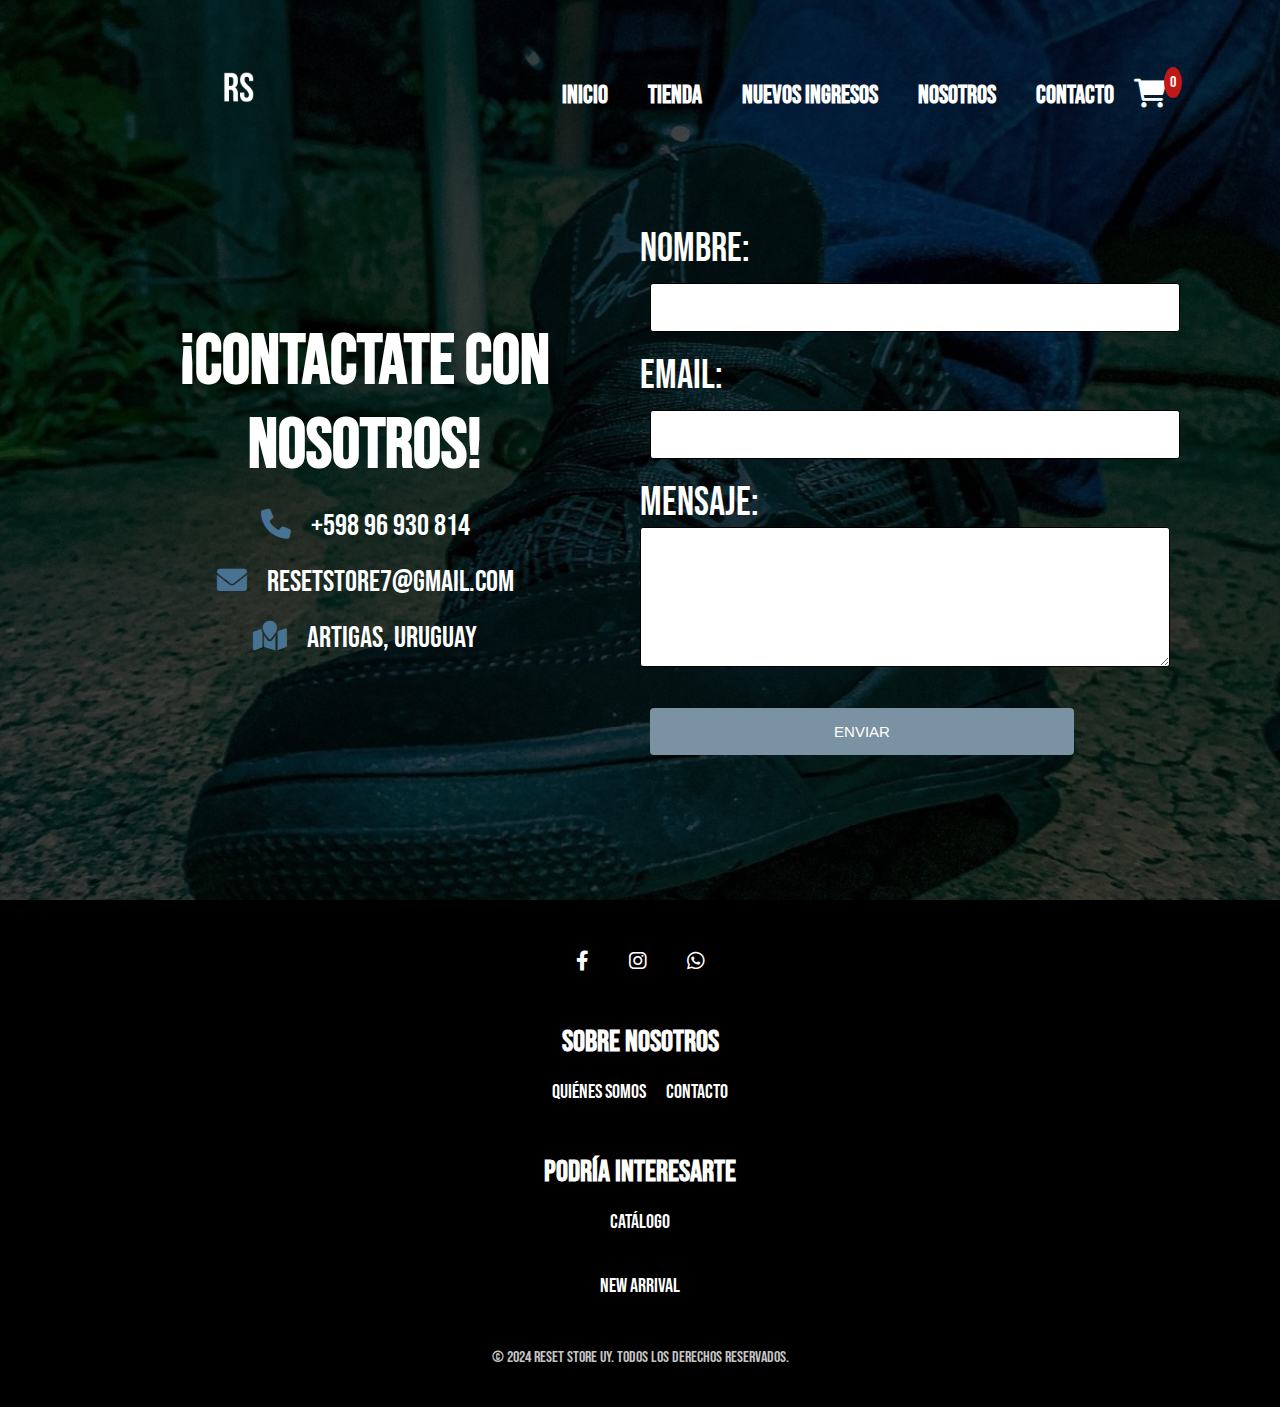
==== commit 1df839e6: "Mejoras en la interacción y acceso al carrito de compras" ====
--- a/pages/contacto.html
+++ b/pages/contacto.html
@@ -29,6 +29,12 @@
     <script defer src="../js/script.js"></script>
 
     <title> Contáctanos </title>
+
+    <meta name="description" content="¿Tenés alguna pregunta/consulta/duda? Contactanos y nuestro equipo te atenderá con gusto. Envianos un mensaje o llamanos para más información sobre nuestros calzados importados.">
+    
+    <meta name="keywords" content="contacto, atención al cliente, soporte calzado, ayuda, preguntas calzado importado uruguay, servicio al cliente, consulta ventas">
+    
+    <meta name="author" content="Reset Store">
 
 </head>
 
@@ -89,8 +95,9 @@
                 <div class="cart-icon-container">
 
                     <!-- ícono del carrito -->
-        
-                        <i id="cart-icon" class="fas fa-shopping-cart"></i>
+                        <a href="../pages/carrito.html">
+                            <i id="cart-icon" class="fas fa-shopping-cart"></i> 
+                        </a>
                         <span id="cart-count"> 0 </span>
                 </div>
 
--- a/css/styles.css
+++ b/css/styles.css
@@ -21,6 +21,87 @@
   min-height: 100vh;
 }
 
+/* simulador descuento en productos */
+
+.txt-simulador {
+  text-align: center;
+  color: #444;
+  margin-bottom: 20px;
+}
+
+.simulador-precio {
+  max-width: 800px;
+  margin: 40px auto;
+  padding: 20px;
+  background: #ffffff;
+  border-radius: 8px;
+  box-shadow: 0 4px 10px rgba(0, 0, 0, 0.1);
+}
+
+/* estilo para productos - simulador descuento */
+
+.product-list {
+  list-style-type: none;
+  padding: 0;
+}
+
+.product-list li {
+  background: #f4f4f4;
+  margin: 10px 0;
+  padding: 15px;
+  border-radius: 5px;
+  border: 1px solid #ddd;
+  display: flex;
+  justify-content: space-between;
+  align-items: center;
+}
+
+.product-list li:hover {
+  background-color: #e9ecef;
+  cursor: pointer;
+}
+
+/* botones - simulador descuento */
+button {
+  background-color: #007bff;
+  color: #fff;
+  border: none;
+  padding: 10px 15px;
+  border-radius: 5px;
+  font-size: 14px;
+  cursor: pointer;
+  transition: background-color 0.3s ease;
+}
+
+button:hover {
+  background-color: #0056b3;
+}
+
+/* prompts y mensajes - simulador descuento */
+
+.alert {
+  text-align: center;
+  font-size: 14px;
+  color: #555;
+  padding: 10px;
+  background-color: #f8f9fa;
+  border: 1px solid #ddd;
+  border-radius: 5px;
+  margin-bottom: 20px;
+}
+
+/* responsive - simulador descuento */
+
+@media (max-width: 768px) {
+  .container {
+      padding: 15px;
+  }
+
+  button {
+      width: 100%;
+  }
+}
+
 /* menú index */
 
 .menu-index {
@@ -103,6 +184,34 @@
 .menu-tienda label {
   cursor: pointer;
   display: none;
+}
+
+/* carrito de compras, simulador de precios */
+
+.container-simulador {
+  width: 50%;
+  margin: 50px auto;
+  background: white;
+  padding: 20px;
+  border-radius: 8px;
+  box-shadow: 0 0 10px rgba(0, 0, 0, 0.1);
+}
+
+input, select, button {
+  margin: 10px;
+  padding: 10px;
+  width: 80%;
+}
+
+button {
+  background-color: #7b92a2;
+  color: white;
+  border: none;
+  cursor: pointer;
+}
+
+button:hover {
+  background-color: rgba(104, 169, 230, 0.867);
 }
 
 /* menú new arrival/nuevos ingresos */
--- a/css/responsive.css
+++ b/css/responsive.css
@@ -23,12 +23,8 @@
         width: 100%;
     }
 
-    .menu-index .navbar ul li a {
-        text-decoration: none;
-    }
-
-    .search-box {
-        display: none;
+    #menu-index:checked ~ .navbar {
+        display: initial;
     }
 
     #cart-icon {
@@ -37,10 +33,6 @@
 
     #cart-count {
         display: none;
-    }
-
-    #menu-index:checked ~ .navbar {
-        display: initial;
     }
 
     .menu-tienda {
